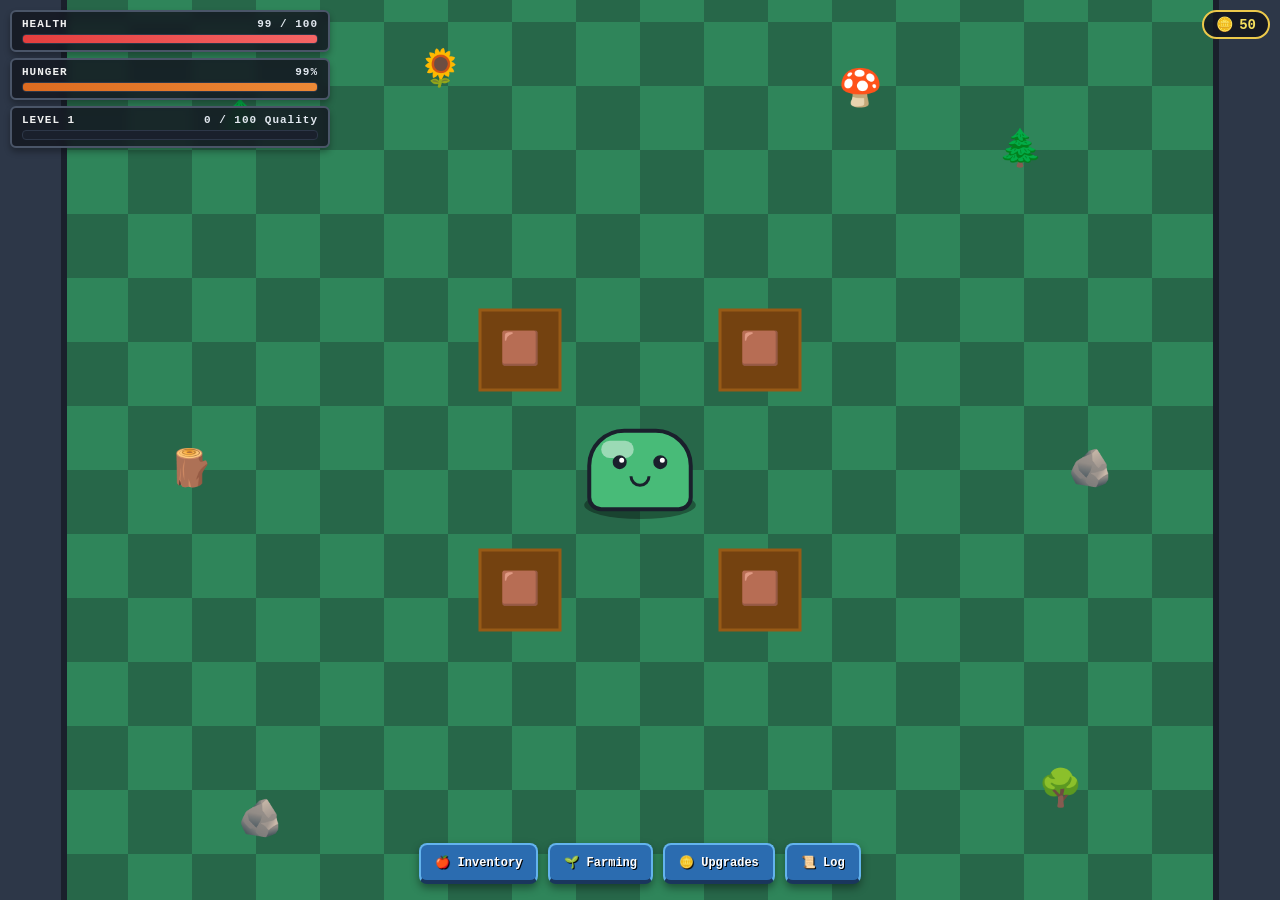
==== index.html @ 5f893c41 "feat: Implement pixel slime companion web app - Added HTML5 canvas renderer with centered slime pet," ====
<!DOCTYPE html>
<html lang="en">
<head>
  <meta charset="UTF-8">
  <meta name="viewport" content="width=device-width, initial-scale=1.0, maximum-scale=1.0, user-scalable=no">
  <title>Pixel Slime Companion</title>
  <link rel="stylesheet" href="css/styles.css">
</head>
<body>
  <div id="game-container">
    <!-- Game Canvas -->
    <canvas id="game-canvas"></canvas>

    <!-- Top Floating HUD -->
    <div id="hud-top">
      <div class="stat-card">
        <div class="stat-header">
          <span class="stat-label">HEALTH</span>
          <span id="hp-text" class="stat-val">100 / 100</span>
        </div>
        <div class="bar-container">
          <div id="hp-bar" class="bar-fill hp-fill" style="width: 100%;"></div>
        </div>
      </div>

      <div class="stat-card">
        <div class="stat-header">
          <span class="stat-label">HUNGER</span>
          <span id="hunger-text" class="stat-val">100%</span>
        </div>
        <div class="bar-container">
          <div id="hunger-bar" class="bar-fill hunger-fill" style="width: 100%;"></div>
        </div>
      </div>

      <div class="stat-card">
        <div class="stat-header">
          <span class="stat-label">LEVEL <span id="level-val">1</span></span>
          <span id="xp-text" class="stat-val">0 / 100 Quality</span>
        </div>
        <div class="bar-container">
          <div id="xp-bar" class="bar-fill xp-fill" style="width: 0%;"></div>
        </div>
      </div>

      <div class="hud-coins">
        <span class="coin-icon">🪙</span>
        <span id="gold-val">50</span>
      </div>
    </div>

    <!-- Quick Action / Menu Buttons Bar -->
    <div id="hud-bottom">
      <button class="pixel-btn nav-btn" data-target="feed-modal">🍎 Inventory</button>
      <button class="pixel-btn nav-btn" data-target="farm-modal">🌱 Farming</button>
      <button class="pixel-btn nav-btn" data-target="upgrades-modal">🪙 Upgrades</button>
      <button class="pixel-btn nav-btn" data-target="log-modal">📜 Log</button>
    </div>

    <!-- Modals / Folder Popups -->
    <div id="modal-overlay" class="hidden">
      <!-- Feeding & Inventory Folder Modal -->
      <div id="feed-modal" class="folder-modal hidden">
        <div class="folder-header">
          <h2>📁 Food & Inventory Folder</h2>
          <button class="close-btn">&times;</button>
        </div>
        <div class="folder-body">
          <div class="toggle-setting">
            <label class="switch-label">
              <input type="checkbox" id="toggle-confirm">
              <span class="slider"></span>
              <span class="toggle-text">Require Confirmation on Feed</span>
            </label>
          </div>
          <div class="inventory-section">
            <h3>Available Supplies</h3>
            <div id="inventory-grid" class="item-grid">
              <!-- Dynamically populated -->
            </div>
          </div>
        </div>
      </div>

      <!-- Upgrades & Shop Folder Modal -->
      <div id="upgrades-modal" class="folder-modal hidden">
        <div class="folder-header">
          <h2>🪙 Upgrades & Shop</h2>
          <button class="close-btn">&times;</button>
        </div>
        <div class="folder-body">
          <div class="upgrade-card">
            <h3>🌱 Expand Farm Plot</h3>
            <p>Add an extra planting plot to grow more food.</p>
            <p><strong>Cost: 100 Gold</strong></p>
            <button id="buy-plot-btn" class="pixel-btn success">Purchase Plot</button>
          </div>
          <div class="upgrade-card" style="margin-top: 12px;">
            <h3>💖 Heal Pet Emergency Kit</h3>
            <p>Instantly restore 30 HP to your slime companion.</p>
            <p><strong>Cost: 30 Gold</strong></p>
            <button id="buy-heal-btn" class="pixel-btn primary">Buy Heal Kit</button>
          </div>
        </div>
      </div>

      <!-- Farm / Plots Folder Modal -->
      <div id="farm-modal" class="folder-modal hidden">
        <div class="folder-header">
          <h2>🌱 Farm Plots Folder</h2>
          <button class="close-btn">&times;</button>
        </div>
        <div class="folder-body">
          <div id="plots-container" class="plots-grid">
            <!-- Dynamically populated farm plots -->
          </div>
        </div>
      </div>

      <!-- Combat / Event Log Modal -->
      <div id="log-modal" class="folder-modal hidden">
        <div class="folder-header">
          <h2>📜 D&D Encounter Log</h2>
          <button class="close-btn">&times;</button>
        </div>
        <div class="folder-body">
          <div class="raid-controls">
            <button id="trigger-raid-btn" class="pixel-btn primary">⚔️ Trigger Raid Check (Test D20)</button>
          </div>
          <div id="combat-log" class="log-list">
            <!-- Log entries go here -->
          </div>
        </div>
      </div>

      <!-- Feed Confirmation Dialog Popup -->
      <div id="confirm-feed-dialog" class="dialog-popup hidden">
        <h3>Confirm Feed</h3>
        <p id="confirm-dialog-msg">Are you sure you want to feed this item to your slime?</p>
        <div class="dialog-actions">
          <button id="confirm-yes-btn" class="pixel-btn success">Feed Pet</button>
          <button id="confirm-no-btn" class="pixel-btn danger">Cancel</button>
        </div>
      </div>
    </div>
  </div>

  <script src="js/config.js"></script>
  <script src="js/state.js"></script>
  <script src="js/farming.js"></script>
  <script src="js/combat.js"></script>
  <script src="js/renderer.js"></script>
  <script src="js/ui.js"></script>
  <script src="js/app.js"></script>
</body>
</html>
---- css/styles.css ----
* {
  box-sizing: border-box;
  user-select: none;
  -webkit-user-select: none;
  touch-action: manipulation;
}

body, html {
  margin: 0;
  padding: 0;
  width: 100%;
  height: 100%;
  overflow: hidden;
  background-color: #121214;
  font-family: 'Courier New', Courier, monospace;
  color: #f0f0f0;
}

#game-container {
  position: relative;
  width: 100vw;
  height: 100vh;
  display: flex;
  flex-direction: column;
}

canvas#game-canvas {
  width: 100%;
  height: 100%;
  display: block;
  image-rendering: pixelated;
  image-rendering: crisp-edges;
  background: #2d3748;
}

/* Floating HUD Top */
#hud-top {
  position: absolute;
  top: 10px;
  left: 10px;
  right: 10px;
  display: flex;
  flex-direction: column;
  gap: 6px;
  pointer-events: none;
  z-index: 10;
}

.stat-card {
  background: rgba(20, 24, 33, 0.85);
  border: 2px solid #4a5568;
  border-radius: 6px;
  padding: 6px 10px;
  backdrop-filter: blur(4px);
  max-width: 320px;
  pointer-events: auto;
  box-shadow: 0 4px 6px rgba(0,0,0,0.3);
}

.stat-header {
  display: flex;
  justify-content: space-between;
  font-size: 11px;
  font-weight: bold;
  letter-spacing: 1px;
  margin-bottom: 4px;
}

.stat-val {
  color: #e2e8f0;
}

.bar-container {
  width: 100%;
  height: 10px;
  background: #1a202c;
  border-radius: 4px;
  overflow: hidden;
  border: 1px solid #2d3748;
}

.bar-fill {
  height: 100%;
  transition: width 0.3s ease;
}

.hp-fill {
  background: linear-gradient(90deg, #e53e3e, #f56565);
}

.hunger-fill {
  background: linear-gradient(90deg, #dd6b20, #ed8936);
}

.xp-fill {
  background: linear-gradient(90deg, #3182ce, #63b3ed);
}

.hud-coins {
  position: absolute;
  top: 0;
  right: 0;
  background: rgba(20, 24, 33, 0.9);
  border: 2px solid #ecc94b;
  border-radius: 20px;
  padding: 4px 12px;
  display: flex;
  align-items: center;
  gap: 6px;
  font-weight: bold;
  color: #f6e05e;
  pointer-events: auto;
  font-size: 14px;
}

/* Floating HUD Bottom Buttons */
#hud-bottom {
  position: absolute;
  bottom: 16px;
  left: 10px;
  right: 10px;
  display: flex;
  justify-content: center;
  gap: 10px;
  z-index: 10;
  pointer-events: auto;
}

.pixel-btn {
  background: #2b6cb0;
  color: #fff;
  border: 2px solid #63b3ed;
  border-bottom: 4px solid #1a365d;
  padding: 10px 14px;
  border-radius: 8px;
  font-family: inherit;
  font-weight: bold;
  font-size: 12px;
  cursor: pointer;
  text-shadow: 1px 1px #000;
  transition: transform 0.1s, background 0.2s;
  box-shadow: 0 4px 8px rgba(0,0,0,0.4);
}

.pixel-btn:active {
  transform: translateY(2px);
  border-bottom-width: 2px;
}

.pixel-btn.primary {
  background: #3182ce;
  border-color: #63b3ed;
}

.pixel-btn.success {
  background: #38a169;
  border-color: #68d391;
  border-bottom-color: #1c4532;
}

.pixel-btn.danger {
  background: #e53e3e;
  border-color: #fc8181;
  border-bottom-color: #742a2a;
}

/* Modals & Folder UI */
#modal-overlay {
  position: absolute;
  inset: 0;
  background: rgba(0, 0, 0, 0.65);
  display: flex;
  justify-content: center;
  align-items: center;
  z-index: 100;
  padding: 16px;
  backdrop-filter: blur(2px);
}

.hidden {
  display: none !important;
}

.folder-modal {
  width: 100%;
  max-width: 480px;
  max-height: 85vh;
  background: #1a202c;
  border: 3px solid #4a5568;
  border-radius: 12px;
  box-shadow: 0 10px 25px rgba(0,0,0,0.8);
  display: flex;
  flex-direction: column;
  overflow: hidden;
  animation: popIn 0.2s ease-out;
}

@keyframes popIn {
  from { transform: scale(0.9); opacity: 0; }
  to { transform: scale(1); opacity: 1; }
}

.folder-header {
  background: #2d3748;
  padding: 12px 16px;
  display: flex;
  justify-content: space-between;
  align-items: center;
  border-bottom: 2px solid #4a5568;
}

.folder-header h2 {
  margin: 0;
  font-size: 15px;
  color: #edf2f7;
}

.close-btn {
  background: transparent;
  border: none;
  color: #a0aec0;
  font-size: 22px;
  font-weight: bold;
  cursor: pointer;
}

.close-btn:hover {
  color: #fff;
}

.folder-body {
  padding: 16px;
  overflow-y: auto;
  flex: 1;
}

/* Toggle Switch Styling */
.toggle-setting {
  margin-bottom: 14px;
  background: #2d3748;
  padding: 10px;
  border-radius: 6px;
}

.switch-label {
  display: flex;
  align-items: center;
  gap: 10px;
  cursor: pointer;
  font-size: 12px;
}

.toggle-text {
  color: #e2e8f0;
}

/* Inventory Item Grid */
.item-grid {
  display: grid;
  grid-template-columns: repeat(auto-fill, minmax(110px, 1fr));
  gap: 10px;
  margin-top: 10px;
}

.item-card {
  background: #2d3748;
  border: 2px solid #4a5568;
  border-radius: 8px;
  padding: 8px;
  display: flex;
  flex-direction: column;
  align-items: center;
  text-align: center;
  cursor: pointer;
  transition: transform 0.15s, border-color 0.15s;
}

.item-card:hover {
  border-color: #63b3ed;
  transform: translateY(-2px);
}

.item-icon {
  font-size: 28px;
  margin-bottom: 4px;
}

.item-name {
  font-size: 11px;
  font-weight: bold;
  color: #edf2f7;
}

.item-qty {
  font-size: 10px;
  color: #a0aec0;
  margin-top: 2px;
}

.item-quality {
  font-size: 9px;
  color: #f6e05e;
  margin-top: 2px;
}

/* Upgrade Cards */
.upgrade-card {
  background: #2d3748;
  border: 2px solid #4a5568;
  border-radius: 8px;
  padding: 12px;
  font-size: 12px;
}

.upgrade-card h3 {
  margin: 0 0 6px 0;
  font-size: 14px;
  color: #edf2f7;
}

.upgrade-card p {
  margin: 4px 0;
  color: #a0aec0;
}

.seed-select {
  background: #1a202c;
  color: #fff;
  border: 1px solid #4a5568;
  padding: 6px;
  border-radius: 4px;
  font-size: 11px;
  margin-bottom: 6px;
  width: 100%;
}

/* Farm Plots Grid */
.plots-grid {
  display: grid;
  grid-template-columns: repeat(2, 1fr);
  gap: 12px;
}

.plot-card {
  background: #2d3748;
  border: 2px solid #4a5568;
  border-radius: 8px;
  padding: 12px;
  display: flex;
  flex-direction: column;
  align-items: center;
  text-align: center;
}

.plot-status {
  font-size: 11px;
  margin: 6px 0;
  color: #cbd5e0;
}

/* Combat Log */
.raid-controls {
  margin-bottom: 12px;
}

.log-list {
  background: #141821;
  border: 1px solid #2d3748;
  border-radius: 6px;
  padding: 10px;
  max-height: 250px;
  overflow-y: auto;
  font-size: 11px;
  display: flex;
  flex-direction: column;
  gap: 6px;
}

.log-entry {
  padding: 4px 6px;
  border-bottom: 1px dashed #2d3748;
}

.log-entry.crit-win { color: #68d391; font-weight: bold; }
.log-entry.win { color: #9ae6b4; }
.log-entry.loss { color: #fc8181; }
.log-entry.crit-loss { color: #e53e3e; font-weight: bold; }

/* Dialog Popup */
.dialog-popup {
  background: #1a202c;
  border: 3px solid #e2e8f0;
  border-radius: 12px;
  padding: 20px;
  max-width: 320px;
  text-align: center;
  box-shadow: 0 10px 30px rgba(0,0,0,0.9);
}

.dialog-actions {
  display: flex;
  justify-content: center;
  gap: 10px;
  margin-top: 16px;
}
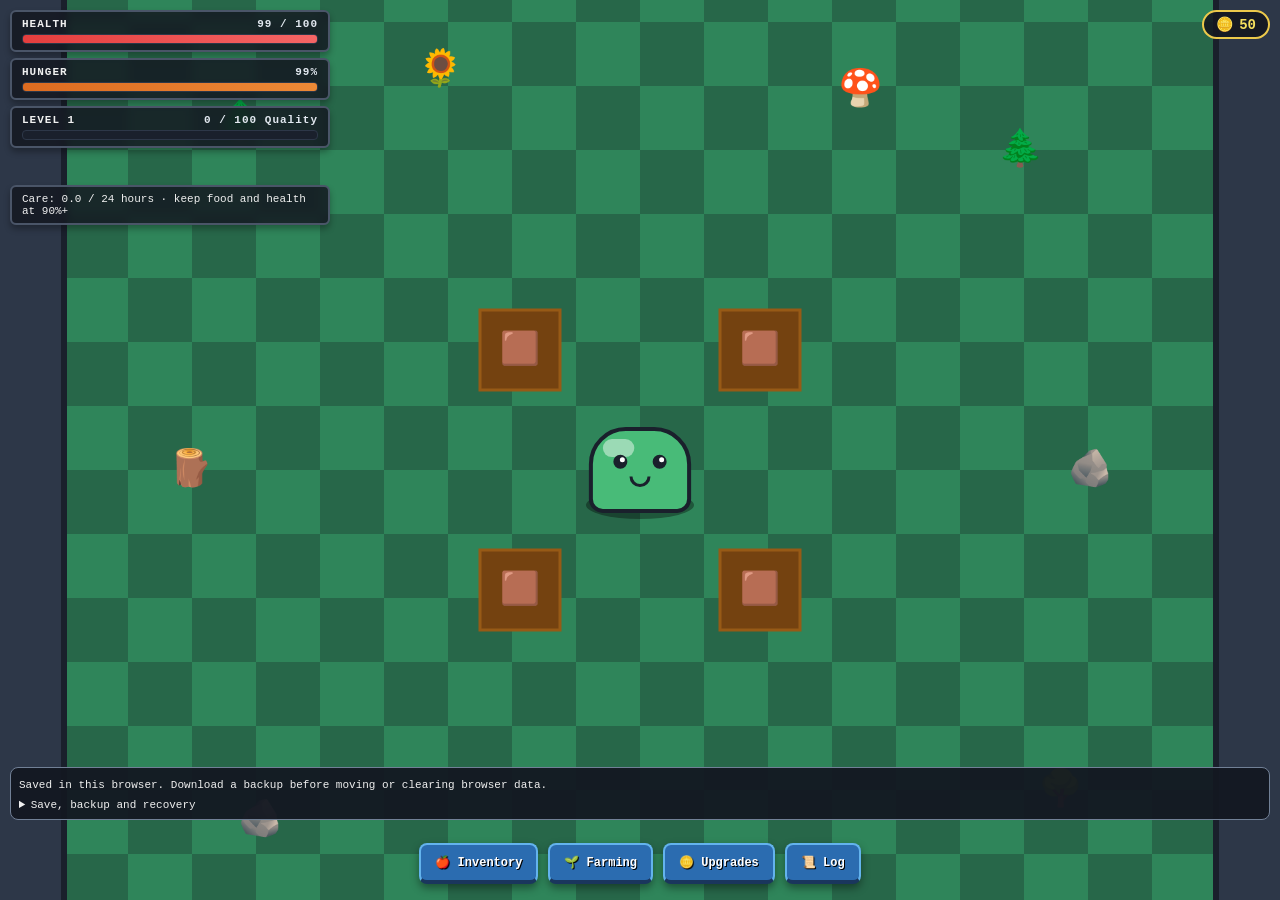
==== commit a8bf7c93: "Protect pet saves and unify care progression time" ====
--- a/index.html
+++ b/index.html
@@ -2,7 +2,7 @@
 <html lang="en">
 <head>
   <meta charset="UTF-8">
-  <meta name="viewport" content="width=device-width, initial-scale=1.0, maximum-scale=1.0, user-scalable=no">
+  <meta name="viewport" content="width=device-width, initial-scale=1.0">
   <title>Pixel Slime Companion</title>
   <link rel="stylesheet" href="css/styles.css">
 </head>
@@ -49,6 +49,35 @@
       </div>
     </div>
 
+    <div id="care-card" class="stat-card"><span id="care-text"></span></div>
+    <section id="save-panel" aria-label="Pet saving and recovery">
+      <p id="save-status" role="status"></p>
+      <p id="clock-status" role="status" hidden></p>
+      <details id="save-tools">
+        <summary>Save, backup and recovery</summary>
+        <div class="save-actions">
+          <button id="export-save-btn" class="pixel-btn">Download current pet</button>
+          <button id="export-original-btn" class="pixel-btn">Download original save</button>
+          <button id="retry-save-btn" class="pixel-btn">Retry load / save</button>
+          <label class="import-label">Import backup <input id="import-save" type="file" accept=".json,application/json"></label>
+          <label>Saved recovery copies <select id="recovery-select"></select></label>
+          <button id="export-recovery-btn" class="pixel-btn">Download selected recovery</button>
+          <button id="new-pet-btn" class="pixel-btn danger">Start a new pet</button>
+        </div>
+        <details>
+          <summary>Restore from backup text</summary>
+          <label for="import-text">Paste backup JSON</label>
+          <textarea id="import-text" rows="4" spellcheck="false"></textarea>
+          <button id="import-text-btn" class="pixel-btn">Restore pasted backup</button>
+        </details>
+        <div id="backup-preview" hidden>
+          <label for="backup-text">Backup text (if the download is blocked, copy this into a .json file)</label>
+          <textarea id="backup-text" readonly rows="5" spellcheck="false"></textarea>
+        </div>
+        <p>Keep downloads somewhere safe. Browser storage can be cleared; use one game tab at a time.</p>
+      </details>
+    </section>
+
     <!-- Quick Action / Menu Buttons Bar -->
     <div id="hud-bottom">
       <button class="pixel-btn nav-btn" data-target="feed-modal">🍎 Inventory</button>
@@ -60,15 +89,15 @@
     <!-- Modals / Folder Popups -->
     <div id="modal-overlay" class="hidden">
       <!-- Feeding & Inventory Folder Modal -->
-      <div id="feed-modal" class="folder-modal hidden">
+      <div id="feed-modal" class="folder-modal hidden" role="dialog" aria-modal="true">
         <div class="folder-header">
           <h2>📁 Food & Inventory Folder</h2>
-          <button class="close-btn">&times;</button>
+          <button class="close-btn" aria-label="Close">&times;</button>
         </div>
         <div class="folder-body">
           <div class="toggle-setting">
             <label class="switch-label">
-              <input type="checkbox" id="toggle-confirm">
+              <input type="checkbox" id="toggle-confirm" data-game-action>
               <span class="slider"></span>
               <span class="toggle-text">Require Confirmation on Feed</span>
             </label>
@@ -83,32 +112,32 @@
       </div>
 
       <!-- Upgrades & Shop Folder Modal -->
-      <div id="upgrades-modal" class="folder-modal hidden">
+      <div id="upgrades-modal" class="folder-modal hidden" role="dialog" aria-modal="true">
         <div class="folder-header">
           <h2>🪙 Upgrades & Shop</h2>
-          <button class="close-btn">&times;</button>
+          <button class="close-btn" aria-label="Close">&times;</button>
         </div>
         <div class="folder-body">
           <div class="upgrade-card">
             <h3>🌱 Expand Farm Plot</h3>
             <p>Add an extra planting plot to grow more food.</p>
             <p><strong>Cost: 100 Gold</strong></p>
-            <button id="buy-plot-btn" class="pixel-btn success">Purchase Plot</button>
+            <button id="buy-plot-btn" data-game-action class="pixel-btn success">Purchase Plot</button>
           </div>
           <div class="upgrade-card" style="margin-top: 12px;">
             <h3>💖 Heal Pet Emergency Kit</h3>
             <p>Instantly restore 30 HP to your slime companion.</p>
             <p><strong>Cost: 30 Gold</strong></p>
-            <button id="buy-heal-btn" class="pixel-btn primary">Buy Heal Kit</button>
+            <button id="buy-heal-btn" data-game-action class="pixel-btn primary">Buy Heal Kit</button>
           </div>
         </div>
       </div>
 
       <!-- Farm / Plots Folder Modal -->
-      <div id="farm-modal" class="folder-modal hidden">
+      <div id="farm-modal" class="folder-modal hidden" role="dialog" aria-modal="true">
         <div class="folder-header">
           <h2>🌱 Farm Plots Folder</h2>
-          <button class="close-btn">&times;</button>
+          <button class="close-btn" aria-label="Close">&times;</button>
         </div>
         <div class="folder-body">
           <div id="plots-container" class="plots-grid">
@@ -118,14 +147,14 @@
       </div>
 
       <!-- Combat / Event Log Modal -->
-      <div id="log-modal" class="folder-modal hidden">
+      <div id="log-modal" class="folder-modal hidden" role="dialog" aria-modal="true">
         <div class="folder-header">
           <h2>📜 D&D Encounter Log</h2>
-          <button class="close-btn">&times;</button>
+          <button class="close-btn" aria-label="Close">&times;</button>
         </div>
         <div class="folder-body">
           <div class="raid-controls">
-            <button id="trigger-raid-btn" class="pixel-btn primary">⚔️ Trigger Raid Check (Test D20)</button>
+            <button id="trigger-raid-btn" data-game-action class="pixel-btn primary">⚔️ Trigger Raid Check (Test D20)</button>
           </div>
           <div id="combat-log" class="log-list">
             <!-- Log entries go here -->
@@ -138,7 +167,7 @@
         <h3>Confirm Feed</h3>
         <p id="confirm-dialog-msg">Are you sure you want to feed this item to your slime?</p>
         <div class="dialog-actions">
-          <button id="confirm-yes-btn" class="pixel-btn success">Feed Pet</button>
+          <button id="confirm-yes-btn" data-game-action class="pixel-btn success">Feed Pet</button>
           <button id="confirm-no-btn" class="pixel-btn danger">Cancel</button>
         </div>
       </div>
@@ -147,6 +176,7 @@
 
   <script src="js/config.js"></script>
   <script src="js/state.js"></script>
+  <script src="js/progression.js"></script>
   <script src="js/farming.js"></script>
   <script src="js/combat.js"></script>
   <script src="js/renderer.js"></script>
--- a/css/styles.css
+++ b/css/styles.css
@@ -403,3 +403,27 @@
   gap: 10px;
   margin-top: 16px;
 }
+
+
+/* Always visible persistence and care feedback; usable on narrow screens. */
+#care-card { position: absolute; top: 185px; left: 10px; right: 10px; font-size: 11px; }
+#save-panel { position: absolute; bottom: 80px; left: 10px; right: 10px; z-index: 20;
+  background: rgba(20, 24, 33, .95); border: 1px solid #718096; border-radius: 8px;
+  padding: 8px; font-size: 11px; max-height: 45vh; overflow: auto; }
+#save-panel p { margin: 3px 0 8px; }
+#save-panel.save-problem { border: 3px solid #f6ad55; }
+.save-actions { display: flex; flex-wrap: wrap; align-items: center; gap: 8px; padding: 10px 0; }
+.save-actions label { display: grid; gap: 4px; max-width: 100%; }
+.save-actions input, .save-actions select { max-width: 100%; }
+button:disabled { cursor: not-allowed; opacity: .55; }
+button:focus-visible, select:focus-visible, input:focus-visible, summary:focus-visible { outline: 3px solid #f6e05e; outline-offset: 3px; }
+.item-card { color: inherit; font-family: inherit; }
+@media (max-width: 480px) {
+  #hud-bottom { gap: 4px; bottom: 10px; }
+  #hud-bottom .pixel-btn { padding: 8px 5px; font-size: 10px; }
+  #save-panel { bottom: 60px; }
+  .hud-coins { font-size: 11px; }
+  #hud-top .stat-card { max-width: calc(100% - 65px); }
+}
+
+#backup-text, #import-text { width: 100%; user-select: text; -webkit-user-select: text; font: 12px monospace; }
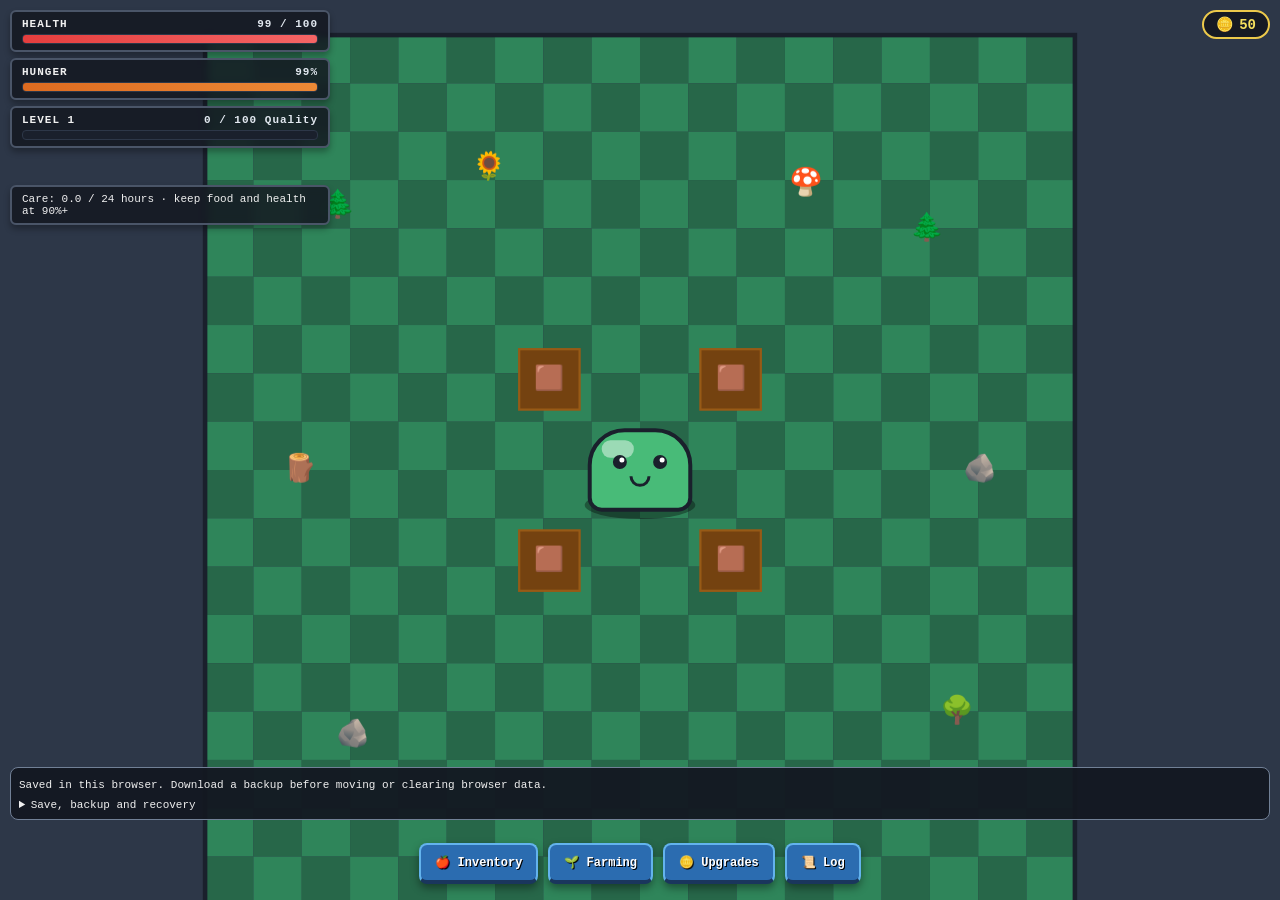
==== commit 12975d3c: "Add saved pet equipment and complete purchased garden progression" ====
--- a/index.html
+++ b/index.html
@@ -9,7 +9,7 @@
 <body>
   <div id="game-container">
     <!-- Game Canvas -->
-    <canvas id="game-canvas"></canvas>
+    <canvas id="game-canvas" role="img" aria-label="Your slime companion and garden"></canvas>
 
     <!-- Top Floating HUD -->
     <div id="hud-top">
@@ -112,12 +112,16 @@
       </div>
 
       <!-- Upgrades & Shop Folder Modal -->
-      <div id="upgrades-modal" class="folder-modal hidden" role="dialog" aria-modal="true">
+      <div id="upgrades-modal" class="folder-modal hidden" role="dialog" aria-modal="true" aria-labelledby="upgrades-title">
         <div class="folder-header">
-          <h2>🪙 Upgrades & Shop</h2>
+          <h2 id="upgrades-title">🪙 Upgrades & Shop</h2>
           <button class="close-btn" aria-label="Close">&times;</button>
         </div>
         <div class="folder-body">
+          <p id="shop-status" role="status" aria-live="polite"></p>
+          <h3>Equipment</h3>
+          <p id="equipment-status"></p>
+          <div id="equipment-grid" class="equipment-grid"></div>
           <div class="upgrade-card">
             <h3>🌱 Expand Farm Plot</h3>
             <p>Add an extra planting plot to grow more food.</p>
@@ -179,6 +183,7 @@
   <script src="js/progression.js"></script>
   <script src="js/farming.js"></script>
   <script src="js/combat.js"></script>
+  <script src="js/upgrades.js"></script>
   <script src="js/renderer.js"></script>
   <script src="js/ui.js"></script>
   <script src="js/app.js"></script>
--- a/css/styles.css
+++ b/css/styles.css
@@ -427,3 +427,7 @@
 }
 
 #backup-text, #import-text { width: 100%; user-select: text; -webkit-user-select: text; font: 12px monospace; }
+
+.equipment-grid { display: grid; gap: 12px; margin: 12px 0; }
+#shop-status:empty { display: none; }
+#shop-status { padding: 8px; border-left: 3px solid #9ae6b4; }
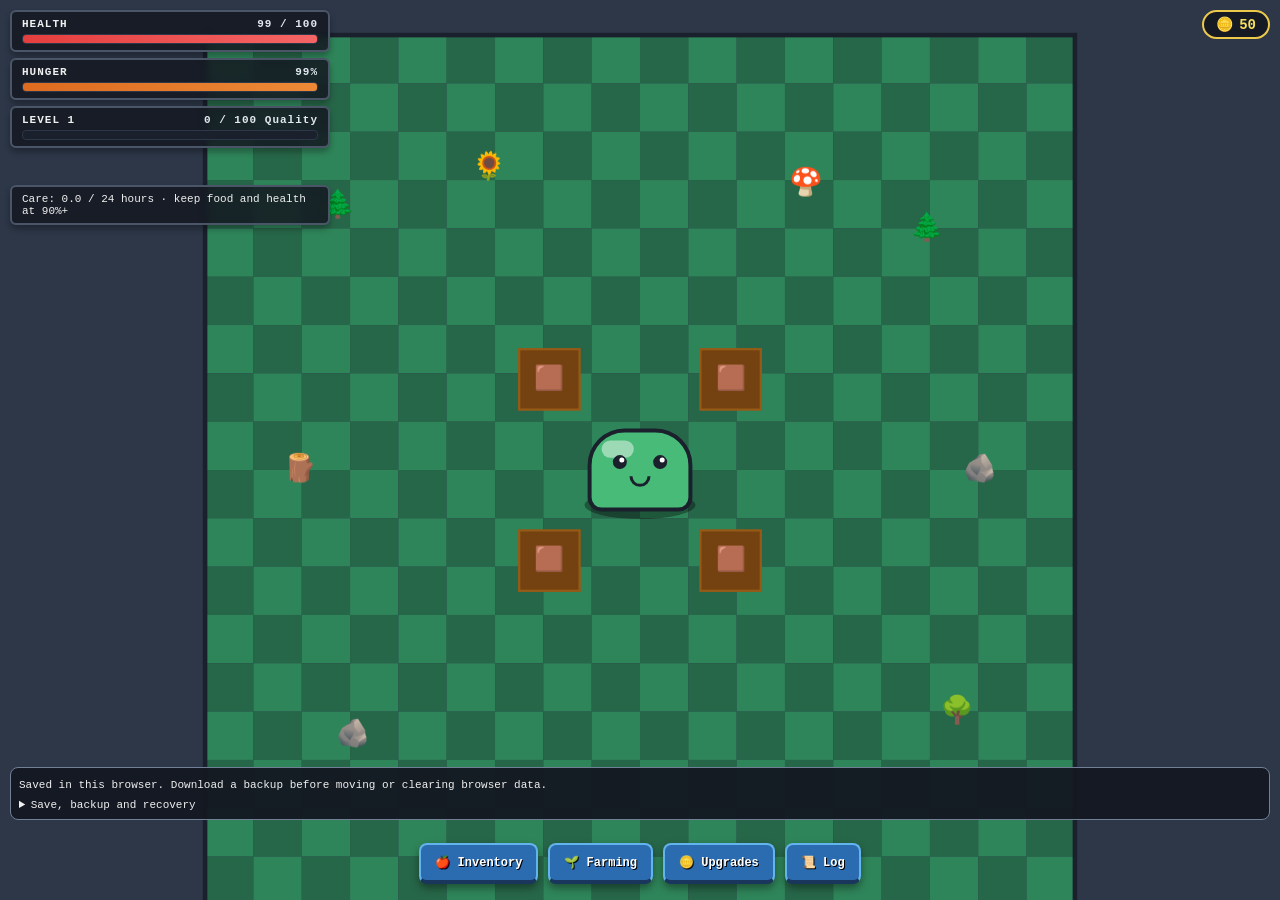
==== commit 85b1efa5: "Keep keyboard focus inside shop after a purchase disables its button" ====
--- a/index.html
+++ b/index.html
@@ -118,7 +118,7 @@
           <button class="close-btn" aria-label="Close">&times;</button>
         </div>
         <div class="folder-body">
-          <p id="shop-status" role="status" aria-live="polite"></p>
+          <p id="shop-status" tabindex="-1" role="status" aria-live="polite"></p>
           <h3>Equipment</h3>
           <p id="equipment-status"></p>
           <div id="equipment-grid" class="equipment-grid"></div>
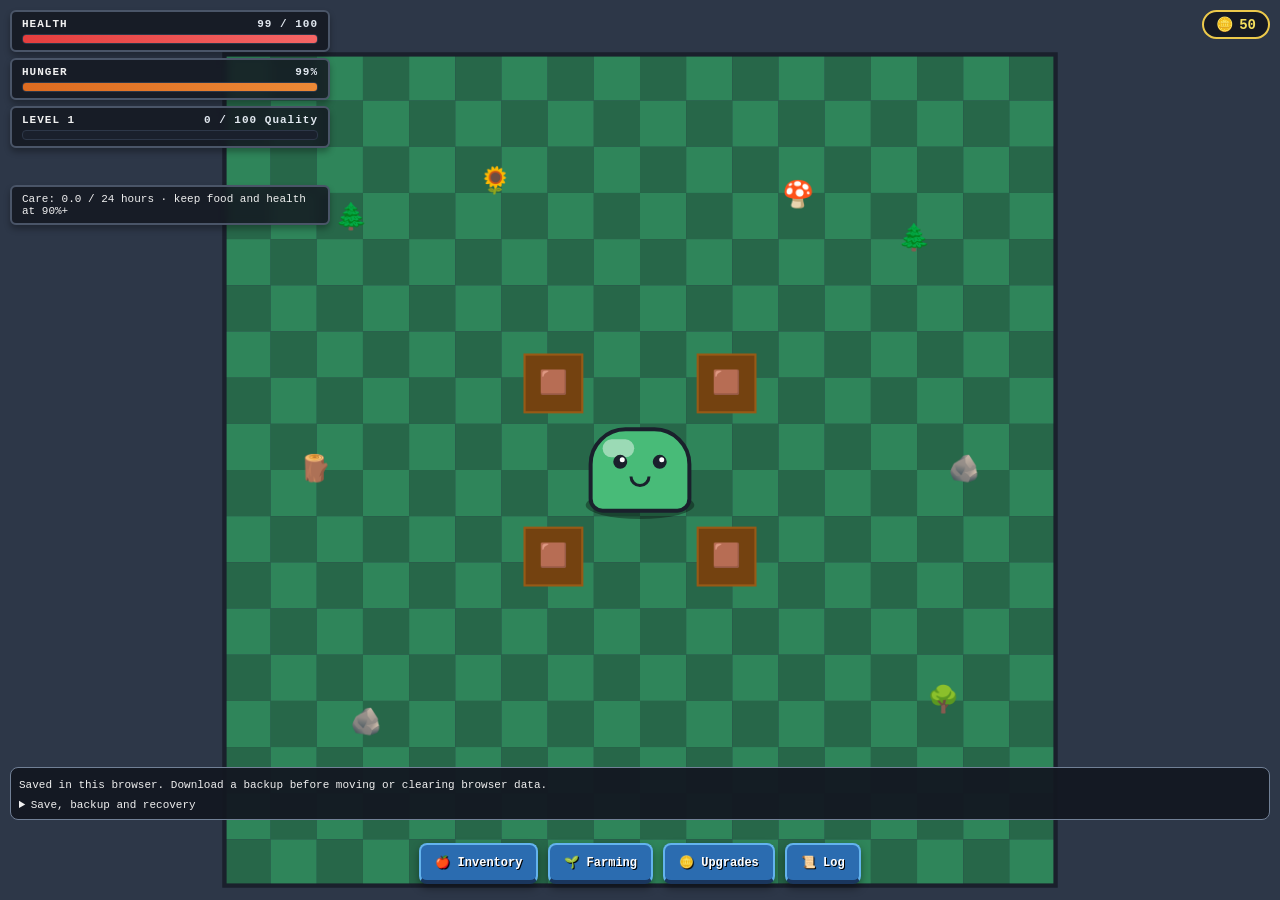
==== commit b8cd02d7: "Review pet recovery in an accessible dialog and preserve unsaved progress" ====
--- a/index.html
+++ b/index.html
@@ -52,6 +52,7 @@
     <div id="care-card" class="stat-card"><span id="care-text"></span></div>
     <section id="save-panel" aria-label="Pet saving and recovery">
       <p id="save-status" role="status"></p>
+      <p id="recovery-status" role="status" tabindex="-1" hidden></p>
       <p id="clock-status" role="status" hidden></p>
       <details id="save-tools">
         <summary>Save, backup and recovery</summary>
@@ -178,6 +179,22 @@
     </div>
   </div>
 
+  <dialog id="recovery-dialog" aria-labelledby="recovery-title" aria-describedby="recovery-description recovery-summary">
+    <h2 id="recovery-title">Review pet recovery</h2>
+    <p id="recovery-description">Confirming will replace the current pet. The stored save and any different progress still in this tab must first be copied and verified in recovery storage. If either copy fails, replacement stops. Download backups too: recovery copies share this browser's storage.</p>
+    <p id="recovery-summary"></p>
+    <p id="recovery-error" role="alert" tabindex="-1" hidden></p>
+    <details id="recovery-raw-details">
+      <summary>Backup text being reviewed</summary>
+      <label for="recovery-raw">Exact backup text (kept here if restoration fails)</label>
+      <textarea id="recovery-raw" readonly rows="6" spellcheck="false"></textarea>
+    </details>
+    <div class="dialog-actions">
+      <button id="recovery-cancel" type="button" class="pixel-btn" autofocus>Cancel</button>
+      <button id="recovery-confirm" type="button" class="pixel-btn danger">Preserve progress and restore</button>
+    </div>
+  </dialog>
+
   <script src="js/config.js"></script>
   <script src="js/state.js"></script>
   <script src="js/progression.js"></script>
@@ -185,6 +202,7 @@
   <script src="js/combat.js"></script>
   <script src="js/upgrades.js"></script>
   <script src="js/renderer.js"></script>
+  <script src="js/recovery-dialog.js"></script>
   <script src="js/ui.js"></script>
   <script src="js/app.js"></script>
 </body>
--- a/css/styles.css
+++ b/css/styles.css
@@ -431,3 +431,16 @@
 .equipment-grid { display: grid; gap: 12px; margin: 12px 0; }
 #shop-status:empty { display: none; }
 #shop-status { padding: 8px; border-left: 3px solid #9ae6b4; }
+
+/* Recovery uses a native modal dialog: background controls remain inert. */
+#recovery-dialog { width: min(38rem, calc(100vw - 32px)); max-height: calc(100dvh - 32px);
+  overflow: auto; box-sizing: border-box; color: #edf2f7; background: #1a202c;
+  border: 3px solid #e2e8f0; border-radius: 12px; padding: 20px; font: 16px/1.5 system-ui, sans-serif; }
+#recovery-dialog::backdrop { background: rgba(0, 0, 0, .75); }
+#recovery-dialog h2 { margin-top: 0; }
+#recovery-summary { overflow-wrap: anywhere; font-weight: bold; }
+#recovery-error { border-left: 4px solid #f6ad55; padding: 8px; }
+#recovery-raw { width: 100%; box-sizing: border-box; font: 12px monospace; user-select: text; }
+#recovery-dialog .dialog-actions { flex-wrap: wrap; justify-content: flex-end; }
+#recovery-dialog .pixel-btn { white-space: normal; line-height: 1.4; }
+#recovery-status:focus, #recovery-error:focus, textarea:focus-visible { outline: 3px solid #f6e05e; outline-offset: 3px; }
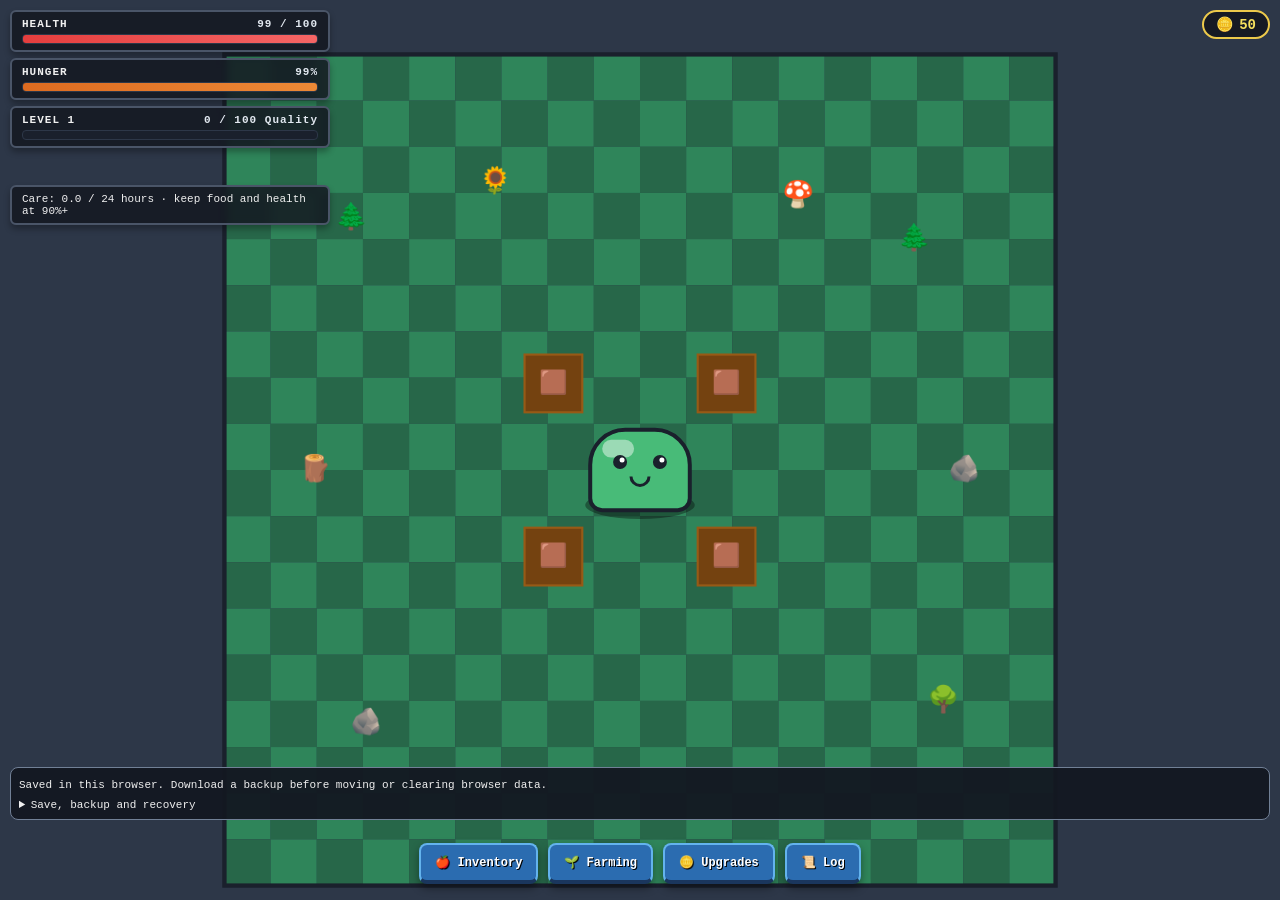
==== commit 07777a50: "Repair feeding confirmation and keyboard focus; respect reduced motion" ====
--- a/index.html
+++ b/index.html
@@ -90,9 +90,9 @@
     <!-- Modals / Folder Popups -->
     <div id="modal-overlay" class="hidden">
       <!-- Feeding & Inventory Folder Modal -->
-      <div id="feed-modal" class="folder-modal hidden" role="dialog" aria-modal="true">
-        <div class="folder-header">
-          <h2>📁 Food & Inventory Folder</h2>
+      <div id="feed-modal" class="folder-modal hidden" role="dialog" aria-modal="true" aria-labelledby="feed-title">
+        <div class="folder-header">
+          <h2 id="feed-title">📁 Food & Inventory Folder</h2>
           <button class="close-btn" aria-label="Close">&times;</button>
         </div>
         <div class="folder-body">
@@ -104,6 +104,7 @@
             </label>
           </div>
           <div class="inventory-section">
+            <p id="feeding-status" role="status" tabindex="-1"></p>
             <h3>Available Supplies</h3>
             <div id="inventory-grid" class="item-grid">
               <!-- Dynamically populated -->
@@ -139,9 +140,9 @@
       </div>
 
       <!-- Farm / Plots Folder Modal -->
-      <div id="farm-modal" class="folder-modal hidden" role="dialog" aria-modal="true">
-        <div class="folder-header">
-          <h2>🌱 Farm Plots Folder</h2>
+      <div id="farm-modal" class="folder-modal hidden" role="dialog" aria-modal="true" aria-labelledby="farm-title">
+        <div class="folder-header">
+          <h2 id="farm-title">🌱 Farm Plots Folder</h2>
           <button class="close-btn" aria-label="Close">&times;</button>
         </div>
         <div class="folder-body">
@@ -152,9 +153,9 @@
       </div>
 
       <!-- Combat / Event Log Modal -->
-      <div id="log-modal" class="folder-modal hidden" role="dialog" aria-modal="true">
-        <div class="folder-header">
-          <h2>📜 D&D Encounter Log</h2>
+      <div id="log-modal" class="folder-modal hidden" role="dialog" aria-modal="true" aria-labelledby="log-title">
+        <div class="folder-header">
+          <h2 id="log-title">📜 D&D Encounter Log</h2>
           <button class="close-btn" aria-label="Close">&times;</button>
         </div>
         <div class="folder-body">
@@ -167,17 +168,17 @@
         </div>
       </div>
 
-      <!-- Feed Confirmation Dialog Popup -->
-      <div id="confirm-feed-dialog" class="dialog-popup hidden">
-        <h3>Confirm Feed</h3>
-        <p id="confirm-dialog-msg">Are you sure you want to feed this item to your slime?</p>
-        <div class="dialog-actions">
-          <button id="confirm-yes-btn" data-game-action class="pixel-btn success">Feed Pet</button>
-          <button id="confirm-no-btn" class="pixel-btn danger">Cancel</button>
-        </div>
-      </div>
     </div>
   </div>
+
+  <dialog id="confirm-feed-dialog" class="dialog-popup" aria-labelledby="confirm-feed-title" aria-describedby="confirm-dialog-msg">
+    <h2 id="confirm-feed-title">Confirm feeding</h2>
+    <p id="confirm-dialog-msg"></p>
+    <div class="dialog-actions">
+      <button id="confirm-no-btn" type="button" class="pixel-btn" autofocus>Cancel</button>
+      <button id="confirm-yes-btn" type="button" data-game-action class="pixel-btn success">Feed Pet</button>
+    </div>
+  </dialog>
 
   <dialog id="recovery-dialog" aria-labelledby="recovery-title" aria-describedby="recovery-description recovery-summary">
     <h2 id="recovery-title">Review pet recovery</h2>
--- a/css/styles.css
+++ b/css/styles.css
@@ -444,3 +444,14 @@
 #recovery-dialog .dialog-actions { flex-wrap: wrap; justify-content: flex-end; }
 #recovery-dialog .pixel-btn { white-space: normal; line-height: 1.4; }
 #recovery-status:focus, #recovery-error:focus, textarea:focus-visible { outline: 3px solid #f6e05e; outline-offset: 3px; }
+
+#confirm-feed-dialog { width: min(22rem, calc(100vw - 32px)); max-height: calc(100dvh - 32px);
+  box-sizing: border-box; overflow: auto; color: #edf2f7; font: 16px/1.5 system-ui, sans-serif; }
+#confirm-feed-dialog::backdrop { background: rgba(0, 0, 0, .75); }
+#confirm-feed-dialog .dialog-actions { flex-wrap: wrap; }
+#feeding-status:empty { display: none; }
+#feeding-status:focus { outline: 3px solid #f6e05e; outline-offset: 3px; }
+@media (prefers-reduced-motion: reduce) {
+  *, *::before, *::after { animation: none !important; transition: none !important; scroll-behavior: auto !important; }
+  .item-card:hover, .pixel-btn:active { transform: none; }
+}
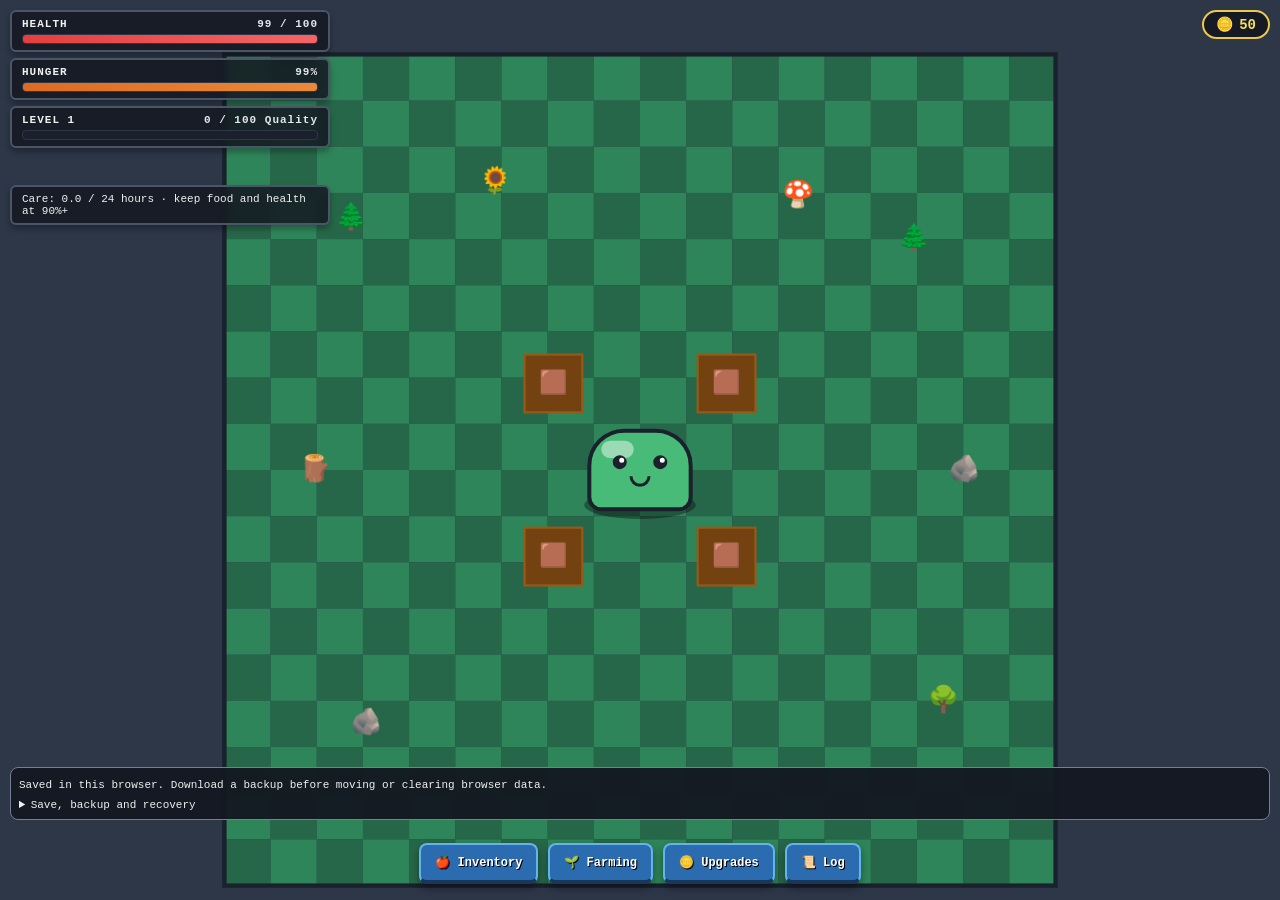
==== commit a3942682: "Balance sustainable pet care and future progression" ====
--- a/index.html
+++ b/index.html
@@ -132,7 +132,7 @@
           </div>
           <div class="upgrade-card" style="margin-top: 12px;">
             <h3>💖 Heal Pet Emergency Kit</h3>
-            <p>Instantly restore 30 HP to your slime companion.</p>
+            <p>Restore 30% of maximum health (at least 30 HP), up to full health.</p>
             <p><strong>Cost: 30 Gold</strong></p>
             <button id="buy-heal-btn" data-game-action class="pixel-btn primary">Buy Heal Kit</button>
           </div>
@@ -159,9 +159,7 @@
           <button class="close-btn" aria-label="Close">&times;</button>
         </div>
         <div class="folder-body">
-          <div class="raid-controls">
-            <button id="trigger-raid-btn" data-game-action class="pixel-btn primary">⚔️ Trigger Raid Check (Test D20)</button>
-          </div>
+          <p>Raids occur every 90 seconds of visible play. Your pet rests from raids while you are away.</p>
           <div id="combat-log" class="log-list">
             <!-- Log entries go here -->
           </div>
